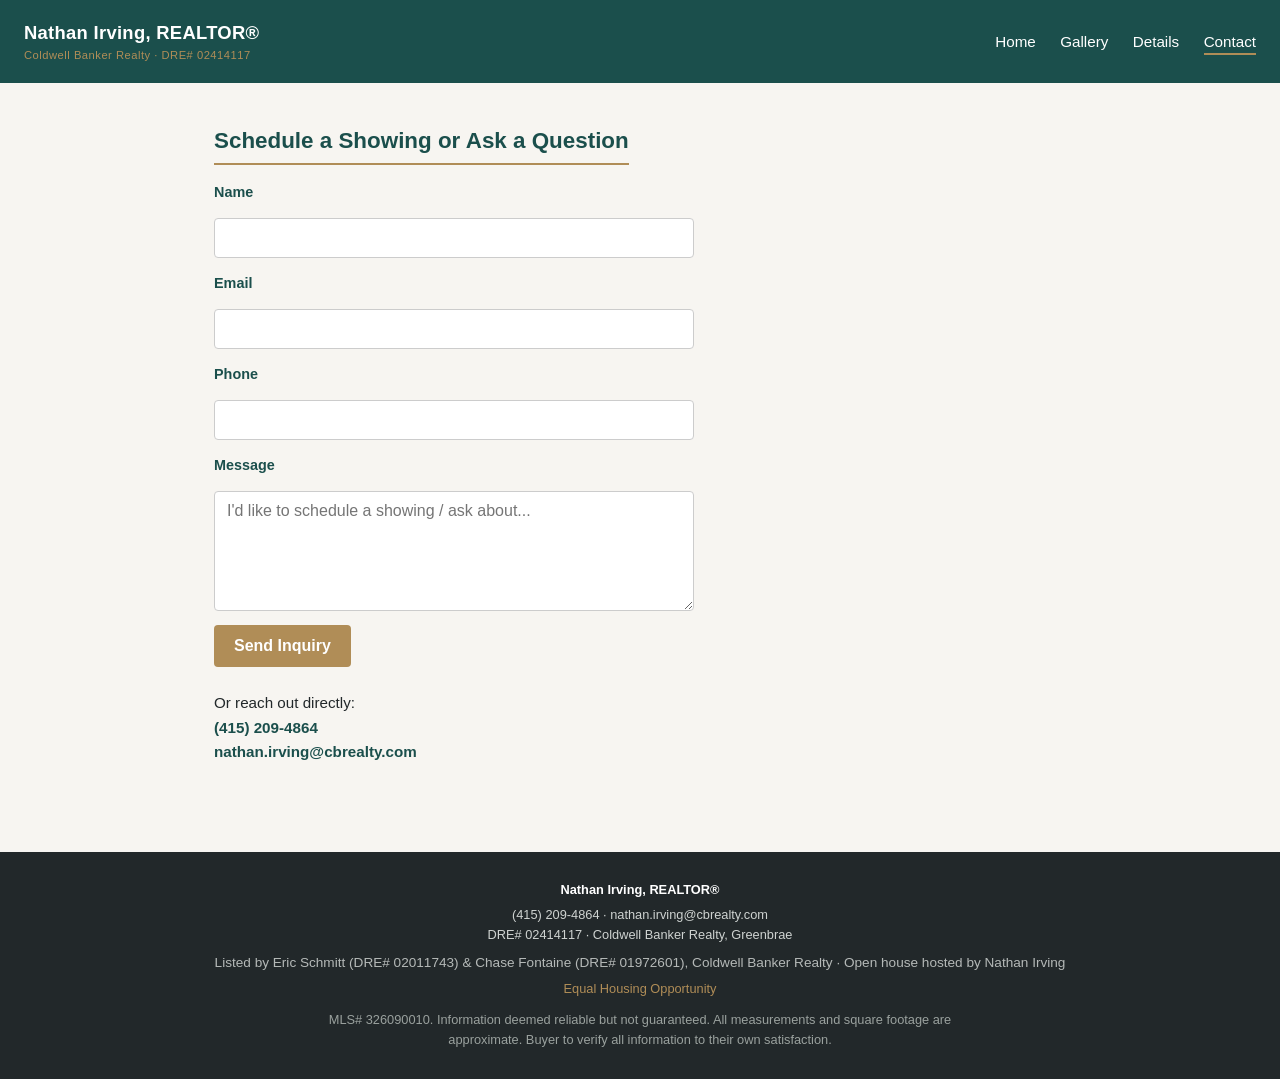
==== contact.html @ 9faec248 "Listing microsite for 263 Channing Way, San Rafael Open house Sat 11/21 & Sun 11/22, 2-4 PM. Listed " ====
<!DOCTYPE html>
<html lang="en">
<head>
<meta charset="UTF-8">
<meta name="viewport" content="width=device-width, initial-scale=1.0">
<title>Contact | 263 Channing Way, San Rafael, CA 94903</title>
<link rel="stylesheet" href="style.css">
</head>
<body>

<header>
  <div class="brand">Nathan Irving, REALTOR&reg;<span class="dre">Coldwell Banker Realty &middot; DRE# 02414117</span></div>
  <nav>
    <a href="index.html">Home</a>
    <a href="gallery.html">Gallery</a>
    <a href="details.html">Details</a>
    <a href="contact.html" class="active">Contact</a>
  </nav>
</header>

<main>
  <section>
    <h2>Schedule a Showing or Ask a Question</h2>
    <form action="https://formspree.io/f/mjybonej" method="POST">
      <input type="hidden" name="_subject" value="New inquiry: 263 Channing Way, San Rafael, CA 94903">

      <label for="name">Name</label>
      <input type="text" id="name" name="name" required>

      <label for="email">Email</label>
      <input type="email" id="email" name="email" required>

      <label for="phone">Phone</label>
      <input type="tel" id="phone" name="phone">

      <label for="message">Message</label>
      <textarea id="message" name="message" placeholder="I'd like to schedule a showing / ask about..."></textarea>

      <button type="submit">Send Inquiry</button>
    </form>

    <div class="contact-direct">
      <p>Or reach out directly:</p>
      <p><a href="tel:(415) 209-4864">(415) 209-4864</a></p>
      <p><a href="mailto:nathan.irving@cbrealty.com">nathan.irving@cbrealty.com</a></p>
    </div>
  </section>
</main>

<footer>
  <div class="agent-line">Nathan Irving, REALTOR&reg;</div>
  <div>(415) 209-4864 &middot; nathan.irving@cbrealty.com</div>
  <div>DRE# 02414117 &middot; Coldwell Banker Realty, Greenbrae</div>
  <div class="listed-by">Listed by Eric Schmitt (DRE# 02011743) &amp; Chase Fontaine (DRE# 01972601), Coldwell Banker Realty &middot; Open house hosted by Nathan Irving</div>
  <span class="eho">Equal Housing Opportunity</span>
  <p class="disclaimer">MLS# 326090010. Information deemed reliable but not guaranteed. All measurements and square footage are approximate. Buyer to verify all information to their own satisfaction.</p>
</footer>

</body>
</html>
---- style.css ----
:root {
  --teal: #1B4F4C;
  --gold: #B08D57;
  --cream: #F7F5F1;
  --dark: #22282A;
  --gray: #6B7270;
}

* { box-sizing: border-box; margin: 0; padding: 0; }

body {
  font-family: Arial, Helvetica, sans-serif;
  color: var(--dark);
  background: var(--cream);
  line-height: 1.6;
}

a { color: inherit; text-decoration: none; }

/* Header / Nav */
header {
  background: var(--teal);
  color: #fff;
  padding: 18px 24px;
  display: flex;
  justify-content: space-between;
  align-items: center;
  flex-wrap: wrap;
  gap: 10px;
}

header .brand {
  font-size: 1.15rem;
  font-weight: bold;
  letter-spacing: 0.3px;
}

header .brand .dre {
  display: block;
  font-size: 0.7rem;
  font-weight: normal;
  color: var(--gold);
  letter-spacing: 0.5px;
}

nav a {
  color: #fff;
  margin-left: 20px;
  font-size: 0.95rem;
  padding-bottom: 3px;
  border-bottom: 2px solid transparent;
}

nav a:hover, nav a.active {
  border-bottom: 2px solid var(--gold);
}

/* Hero */
.hero {
  background: var(--dark);
  color: #fff;
  padding: 70px 24px;
  text-align: center;
}

.hero h1 {
  font-size: 2rem;
  margin-bottom: 8px;
}

.hero .tagline {
  color: var(--gold);
  font-size: 1.1rem;
  margin-bottom: 20px;
}

.hero .price {
  font-size: 2.2rem;
  font-weight: bold;
}

/* Stats bar */
.stats {
  display: flex;
  justify-content: center;
  gap: 40px;
  flex-wrap: wrap;
  background: #fff;
  padding: 24px;
  border-bottom: 1px solid #e2ddd3;
}

.stats .stat { text-align: center; }
.stats .stat .num { font-size: 1.4rem; font-weight: bold; color: var(--teal); }
.stats .stat .label { font-size: 0.8rem; color: var(--gray); text-transform: uppercase; letter-spacing: 0.5px; }

/* Sections */
main { max-width: 900px; margin: 0 auto; padding: 40px 24px; }

section { margin-bottom: 48px; }

h2 {
  color: var(--teal);
  font-size: 1.4rem;
  margin-bottom: 16px;
  border-bottom: 2px solid var(--gold);
  display: inline-block;
  padding-bottom: 4px;
}

ul.features { list-style: none; }
ul.features li {
  padding: 8px 0 8px 28px;
  position: relative;
  border-bottom: 1px solid #e2ddd3;
}
ul.features li::before {
  content: "\2713";
  position: absolute;
  left: 0;
  color: var(--gold);
  font-weight: bold;
}

/* Gallery */
.gallery-grid {
  display: grid;
  grid-template-columns: repeat(auto-fit, minmax(260px, 1fr));
  gap: 16px;
}
.gallery-grid img {
  width: 100%;
  height: 220px;
  object-fit: cover;
  border-radius: 4px;
}

/* Map */
.map-embed { width: 100%; height: 360px; border: 0; border-radius: 4px; }

/* Contact form */
form { display: flex; flex-direction: column; gap: 14px; max-width: 480px; }
label { font-size: 0.9rem; font-weight: bold; color: var(--teal); }
input, textarea {
  padding: 10px 12px;
  border: 1px solid #ccc;
  border-radius: 4px;
  font-family: inherit;
  font-size: 1rem;
}
textarea { min-height: 120px; resize: vertical; }
button[type="submit"] {
  background: var(--gold);
  color: #fff;
  border: none;
  padding: 12px 20px;
  font-size: 1rem;
  font-weight: bold;
  border-radius: 4px;
  cursor: pointer;
  align-self: flex-start;
}
button[type="submit"]:hover { background: var(--teal); }

.contact-direct { margin-top: 24px; font-size: 0.95rem; }
.contact-direct a { color: var(--teal); font-weight: bold; }

/* Footer / compliance */
footer {
  background: var(--dark);
  color: #cfd3d1;
  padding: 28px 24px;
  font-size: 0.8rem;
  text-align: center;
}
footer .disclaimer { max-width: 700px; margin: 10px auto 0; color: #9aa19e; }
footer .agent-line { color: #fff; font-weight: bold; margin-bottom: 4px; }
footer .eho { color: var(--gold); margin-top: 6px; display: block; }

@media (max-width: 600px) {
  nav a { margin-left: 12px; font-size: 0.85rem; }
  .hero h1 { font-size: 1.5rem; }
  .hero .price { font-size: 1.7rem; }
}

/* Listing credit when Nathan is hosting, not listing */
.listed-by { font-size: 0.85rem; margin-top: 6px; opacity: 0.85; }
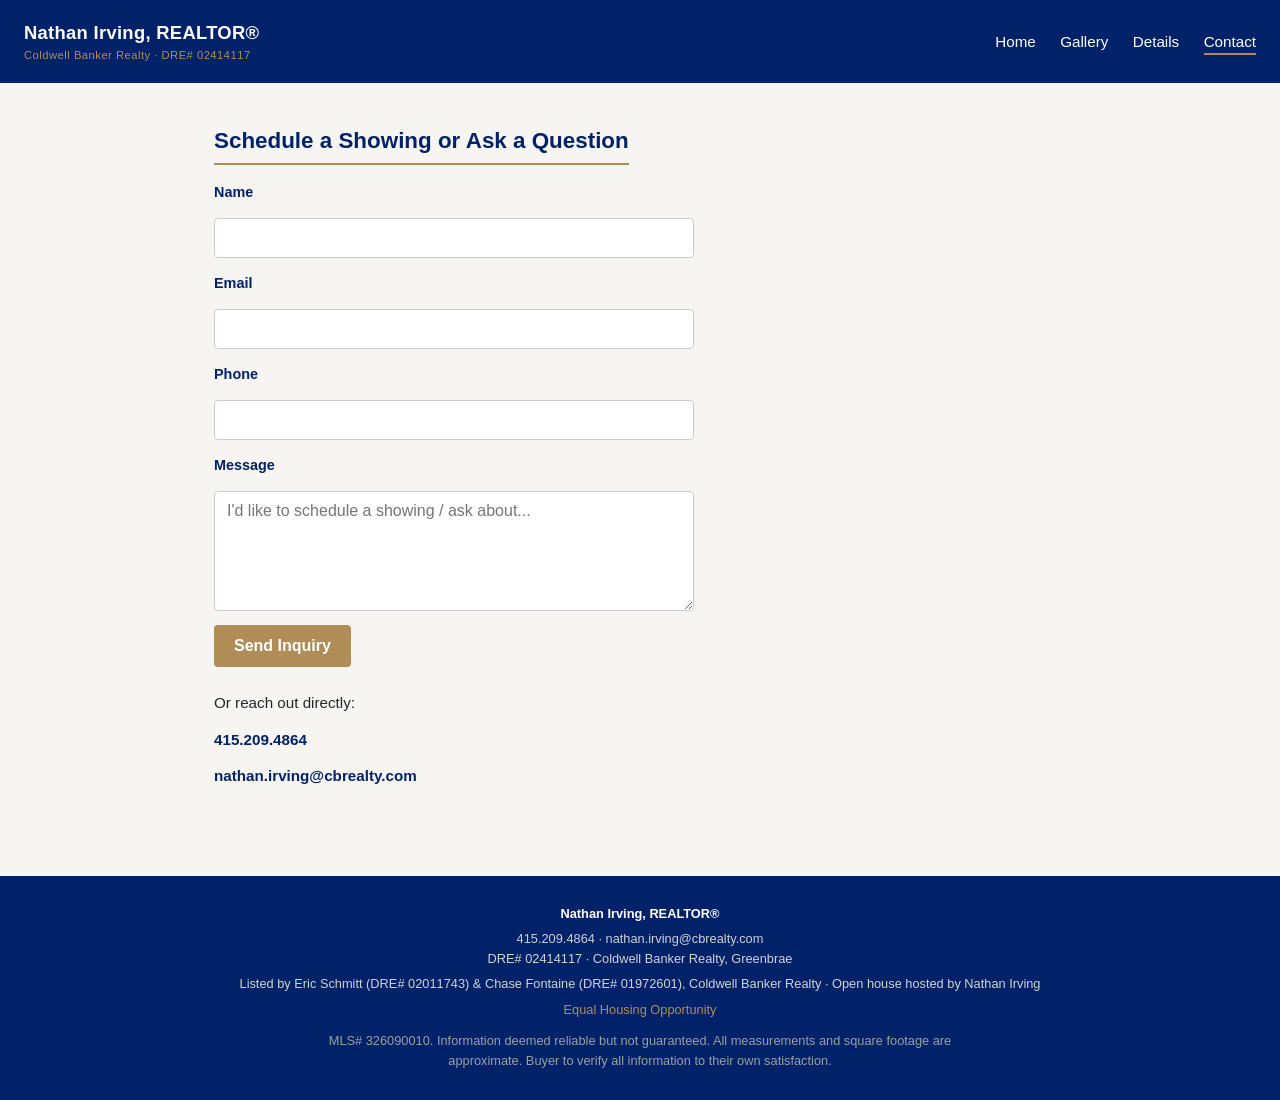
==== commit 71c959bd: "Redesign on the 24 Cottage Ln template: navy/gold, photo hero, open house banner, photo strip, tap-t" ====
--- a/contact.html
+++ b/contact.html
@@ -14,6 +14,7 @@
     <a href="index.html">Home</a>
     <a href="gallery.html">Gallery</a>
     <a href="details.html">Details</a>
+    
     <a href="contact.html" class="active">Contact</a>
   </nav>
 </header>
@@ -41,7 +42,7 @@
 
     <div class="contact-direct">
       <p>Or reach out directly:</p>
-      <p><a href="tel:(415) 209-4864">(415) 209-4864</a></p>
+      <p><a href="tel:+14152094864">415.209.4864</a></p>
       <p><a href="mailto:nathan.irving@cbrealty.com">nathan.irving@cbrealty.com</a></p>
     </div>
   </section>
@@ -49,7 +50,7 @@
 
 <footer>
   <div class="agent-line">Nathan Irving, REALTOR&reg;</div>
-  <div>(415) 209-4864 &middot; nathan.irving@cbrealty.com</div>
+  <div>415.209.4864 &middot; nathan.irving@cbrealty.com</div>
   <div>DRE# 02414117 &middot; Coldwell Banker Realty, Greenbrae</div>
   <div class="listed-by">Listed by Eric Schmitt (DRE# 02011743) &amp; Chase Fontaine (DRE# 01972601), Coldwell Banker Realty &middot; Open house hosted by Nathan Irving</div>
   <span class="eho">Equal Housing Opportunity</span>
--- a/style.css
+++ b/style.css
@@ -1,5 +1,5 @@
 :root {
-  --teal: #1B4F4C;
+  --teal: #012169; /* Coldwell Banker navy (variable name kept from template) */
   --gold: #B08D57;
   --cream: #F7F5F1;
   --dark: #22282A;
@@ -167,7 +167,7 @@
 
 /* Footer / compliance */
 footer {
-  background: var(--dark);
+  background: var(--teal);
   color: #cfd3d1;
   padding: 28px 24px;
   font-size: 0.8rem;
@@ -183,5 +183,39 @@
   .hero .price { font-size: 1.7rem; }
 }
 
-/* Listing credit when Nathan is hosting, not listing */
-.listed-by { font-size: 0.85rem; margin-top: 6px; opacity: 0.85; }
+/* --- Photo hero, open house banner, photo strip, gallery (from 24 Cottage Ln) --- */
+.hero.has-photo {
+  background: linear-gradient(rgba(1,20,60,0.40), rgba(1,20,60,0.68)), var(--hero-img) center 40% / cover no-repeat;
+  padding: 120px 24px;
+}
+.hero.has-photo h1, .hero.has-photo .price { text-shadow: 0 2px 10px rgba(0,0,0,0.45); }
+.hero.has-photo .tagline { color: #fff; font-weight: bold; text-shadow: 0 1px 8px rgba(0,0,0,0.7); }
+.oh-banner {
+  background: var(--gold);
+  color: #fff;
+  text-align: center;
+  padding: 12px 16px;
+  font-size: 1.05rem;
+  font-weight: bold;
+}
+.oh-banner .oh-label { text-transform: uppercase; letter-spacing: 1px; margin-right: 10px; font-size: 0.85rem; opacity: 0.9; }
+section p + p { margin-top: 12px; }
+.photo-strip { display: grid; grid-template-columns: repeat(auto-fit, minmax(200px, 1fr)); gap: 12px; margin-bottom: 48px; }
+.photo-strip img { width: 100%; height: 200px; object-fit: cover; border-radius: 4px; }
+.text-link { color: var(--teal); font-weight: bold; border-bottom: 1px solid var(--gold); }
+main.wide { max-width: 1200px; }
+.hint { color: var(--gray); font-size: 0.9rem; margin-bottom: 16px; }
+.gallery-grid a { display: block; }
+.gallery-grid img { transition: opacity 0.15s; }
+.gallery-grid a:hover img { opacity: 0.85; }
+@media (max-width: 600px) {
+  .hero.has-photo { padding: 80px 16px; }
+  .oh-banner .oh-label { display: block; margin: 0 0 2px; }
+}
+
+.cta-wrap { text-align: center; margin: -8px 0 36px; }
+.cta-3d { display: inline-block; background: var(--teal); color: #fff; font-weight: bold; padding: 12px 22px; border-radius: 4px; border: 2px solid var(--gold); }
+.cta-3d:hover { background: var(--gold); color: #fff; }
+
+/* Listing credit (when Nathan is hosting, not listing) */
+footer .listed-by { color: #cfd3d1; margin-top: 4px; }
